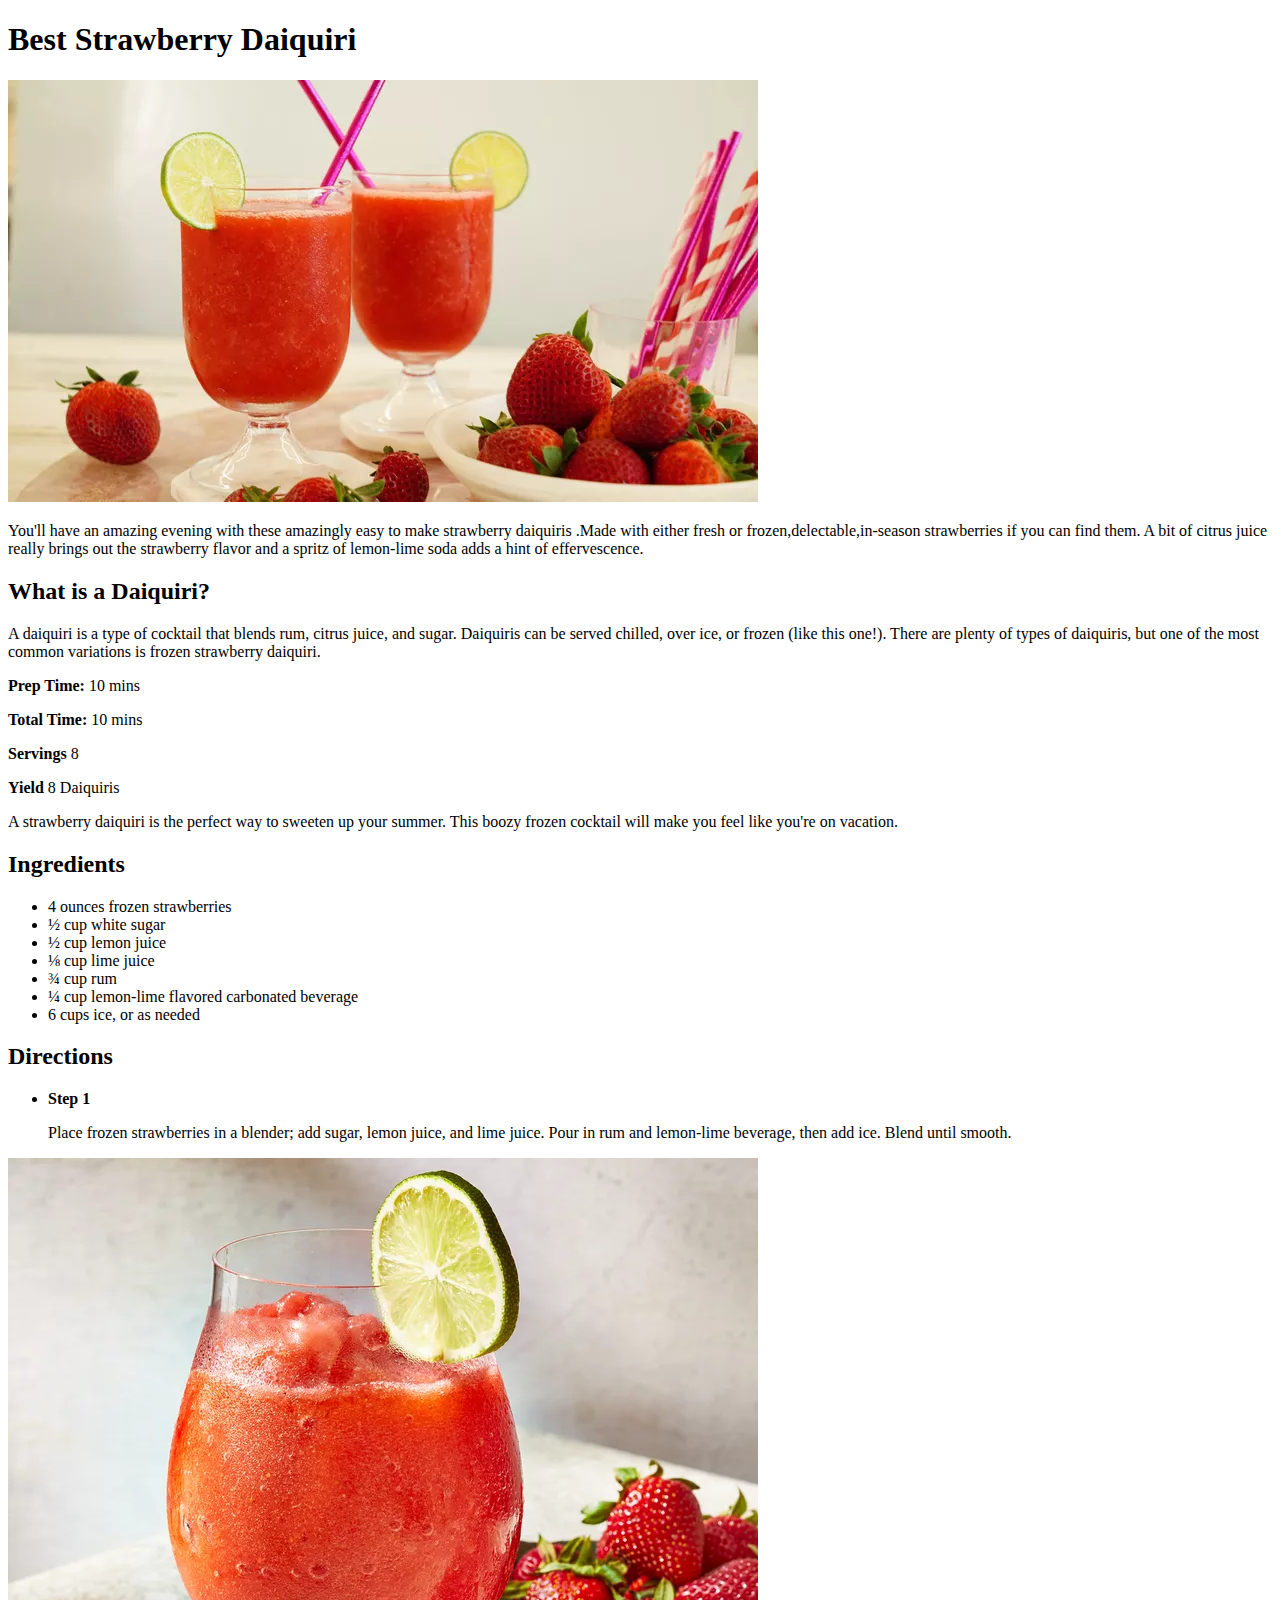
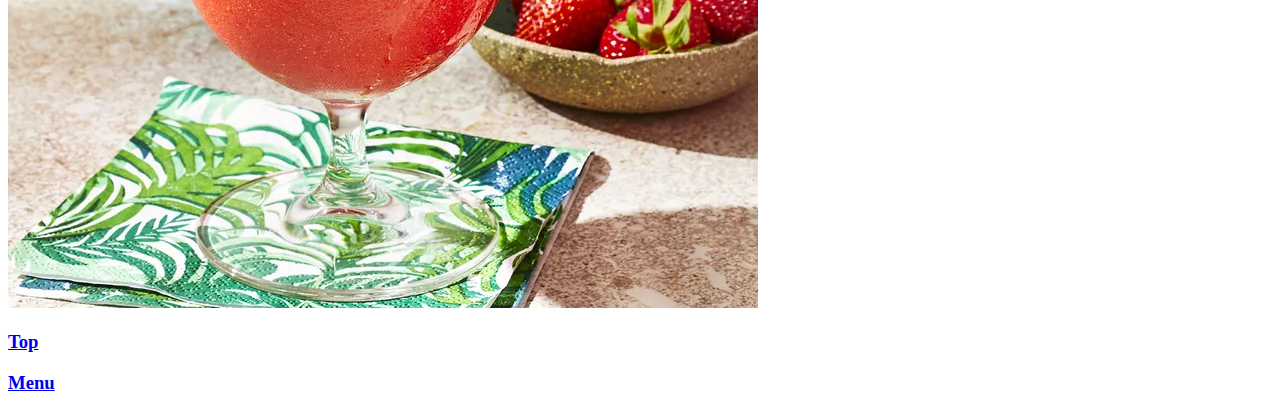
==== Recipes/Daiquiri.html @ 55ae9abc "Add Daiquiri page" ====
<!DOCTYPE html>
<html lang="en">
    <head>
        <meta charset="UTF-8">
        <title>Best Strawberry Daiquiri</title>
    </head>
        <body>
            <h1>Best Strawberry Daiquiri</h1>
            <img src="../Pictures/Daiquiri.webp">

            <p>You'll have an amazing evening with these amazingly easy to make strawberry daiquiris
            .Made with either fresh or frozen,delectable,in-season strawberries if you can find them.
            A bit of citrus juice really brings out the strawberry flavor and a spritz of lemon-lime soda
            adds a hint of effervescence.</p>

            <h2>What is a Daiquiri?</h2>
            <p>A daiquiri is a type of cocktail that blends rum, citrus juice, and sugar. Daiquiris
                 can be served chilled, over ice, or frozen (like this one!). There are plenty of 
                 types of daiquiris, but one of the most common variations is frozen strawberry 
                 daiquiri.</p>

       
           <p> <strong>Prep Time:</strong> 10 mins</p>    

            <p><strong>Total Time:</strong> 10 mins</p> 

           <p><strong>Servings</strong> 8</p> 

            <p><strong>Yield</strong> 8 Daiquiris</p>

        
    <break></break>

            <p>A strawberry daiquiri is the perfect way to sweeten up your summer. This boozy 
                frozen cocktail will make you feel like you're on vacation.</p>
                    
            <h2>Ingredients</h2>
                <ul>
                    <li>4 ounces frozen strawberries</li>
                    <li>½ cup white sugar</li>
                    <li>½ cup lemon juice</li>
                    <li>⅛ cup lime juice</li>
                    <li>¾ cup rum</li>
                    <li>¼ cup lemon-lime flavored carbonated beverage</li>
                    <li>6 cups ice, or as needed</li>
                </ul>
            <h2>Directions</h2>
                <ul>
                    <li><strong>Step 1</strong></li>
                    <p>Place frozen strawberries in a blender; add sugar, lemon juice, and 
                        lime juice. Pour in rum and lemon-lime beverage, then add ice. Blend until smooth.</p>
                </ul>
    <img src="../Pictures/strawberries.webp">
    
    <a href="Daiquiri.html"><h3>Top</h3></a>
    <a href="../index.html"><h3>Menu</h3></a>
        </body>




</html>
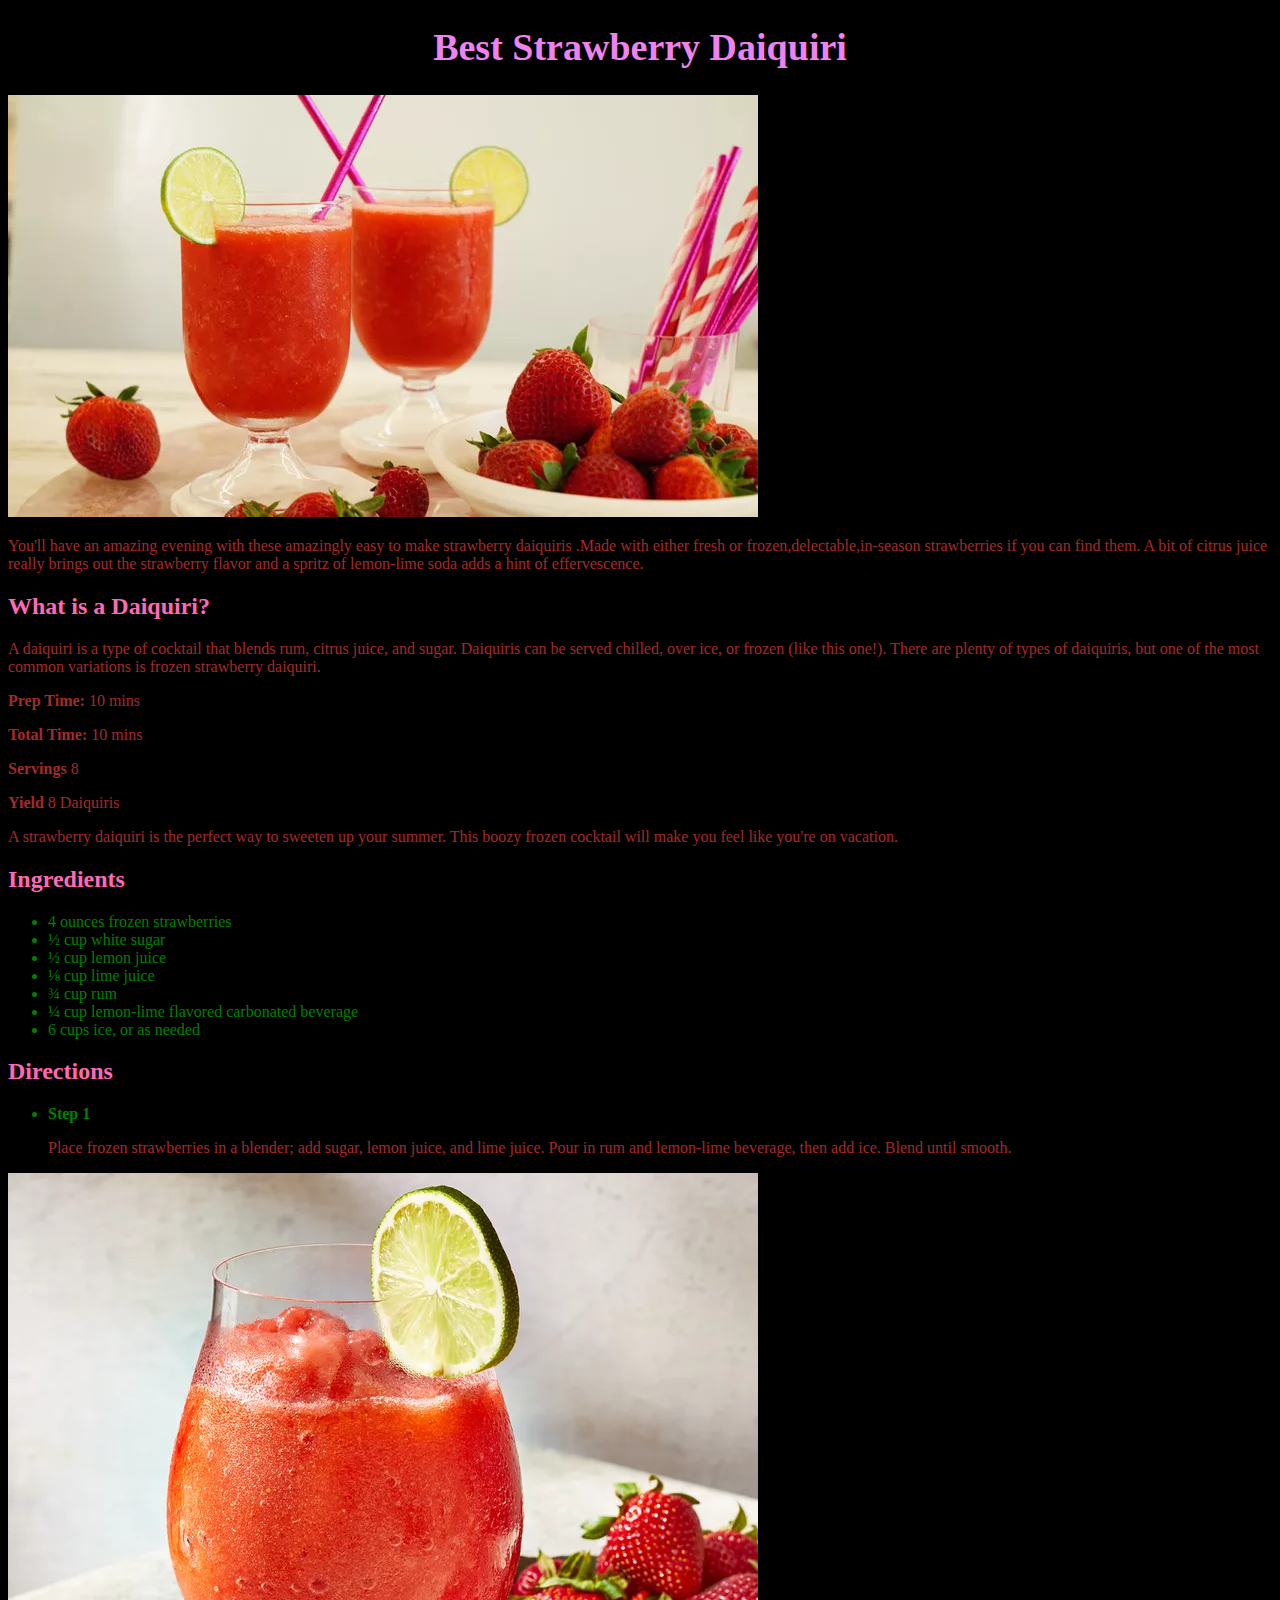
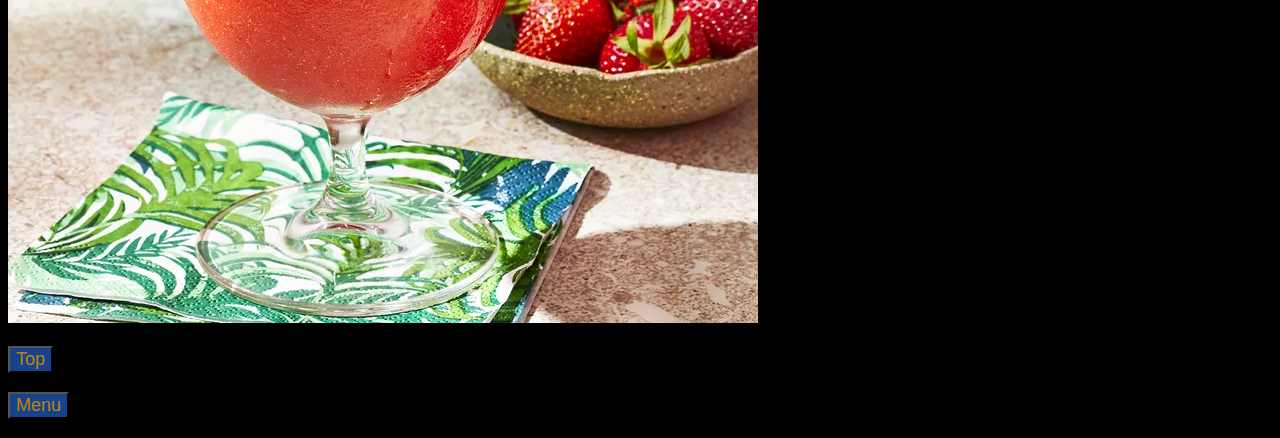
==== commit 3d2470d9: "Add Css to Index page etc" ====
--- a/Recipes/Daiquiri.html
+++ b/Recipes/Daiquiri.html
@@ -3,6 +3,11 @@
     <head>
         <meta charset="UTF-8">
         <title>Best Strawberry Daiquiri</title>
+        <link rel="stylesheet" href="../style.css"> 
+        <style>
+            button {color: darkgoldenrod; font: 1em sans-serif; font-size: 18px;
+            background-color: rgb(26, 66, 139); }
+        </style>
     </head>
         <body>
             <h1>Best Strawberry Daiquiri</h1>
@@ -20,7 +25,7 @@
                  daiquiri.</p>
 
        
-           <p> <strong>Prep Time:</strong> 10 mins</p>    
+           <p><strong>Prep Time:</strong> 10 mins</p>    
 
             <p><strong>Total Time:</strong> 10 mins</p> 
 
@@ -52,8 +57,8 @@
                 </ul>
     <img src="../Pictures/strawberries.webp">
     
-    <a href="Daiquiri.html"><h3>Top</h3></a>
-    <a href="../index.html"><h3>Menu</h3></a>
+    <a href="Daiquiri.html"><h3><button>Top</button></h3></a>
+    <a href="../index.html"><h3><button>Menu</button></h3></a>
         </body>
 
 
--- a/style.css
+++ b/style.css
@@ -0,0 +1,17 @@
+div {background-color: darkorange;}
+
+p {color: brown;}
+
+ul {color: green;}
+
+a {color: cyan;
+background-color: aqua;}
+
+h1 {color: violet; text-align: center; font-size: 38px;}
+
+h2 {color: hotpink;}
+
+* {background-color: black;}
+
+.alert {color:red;
+background-color: aliceblue;}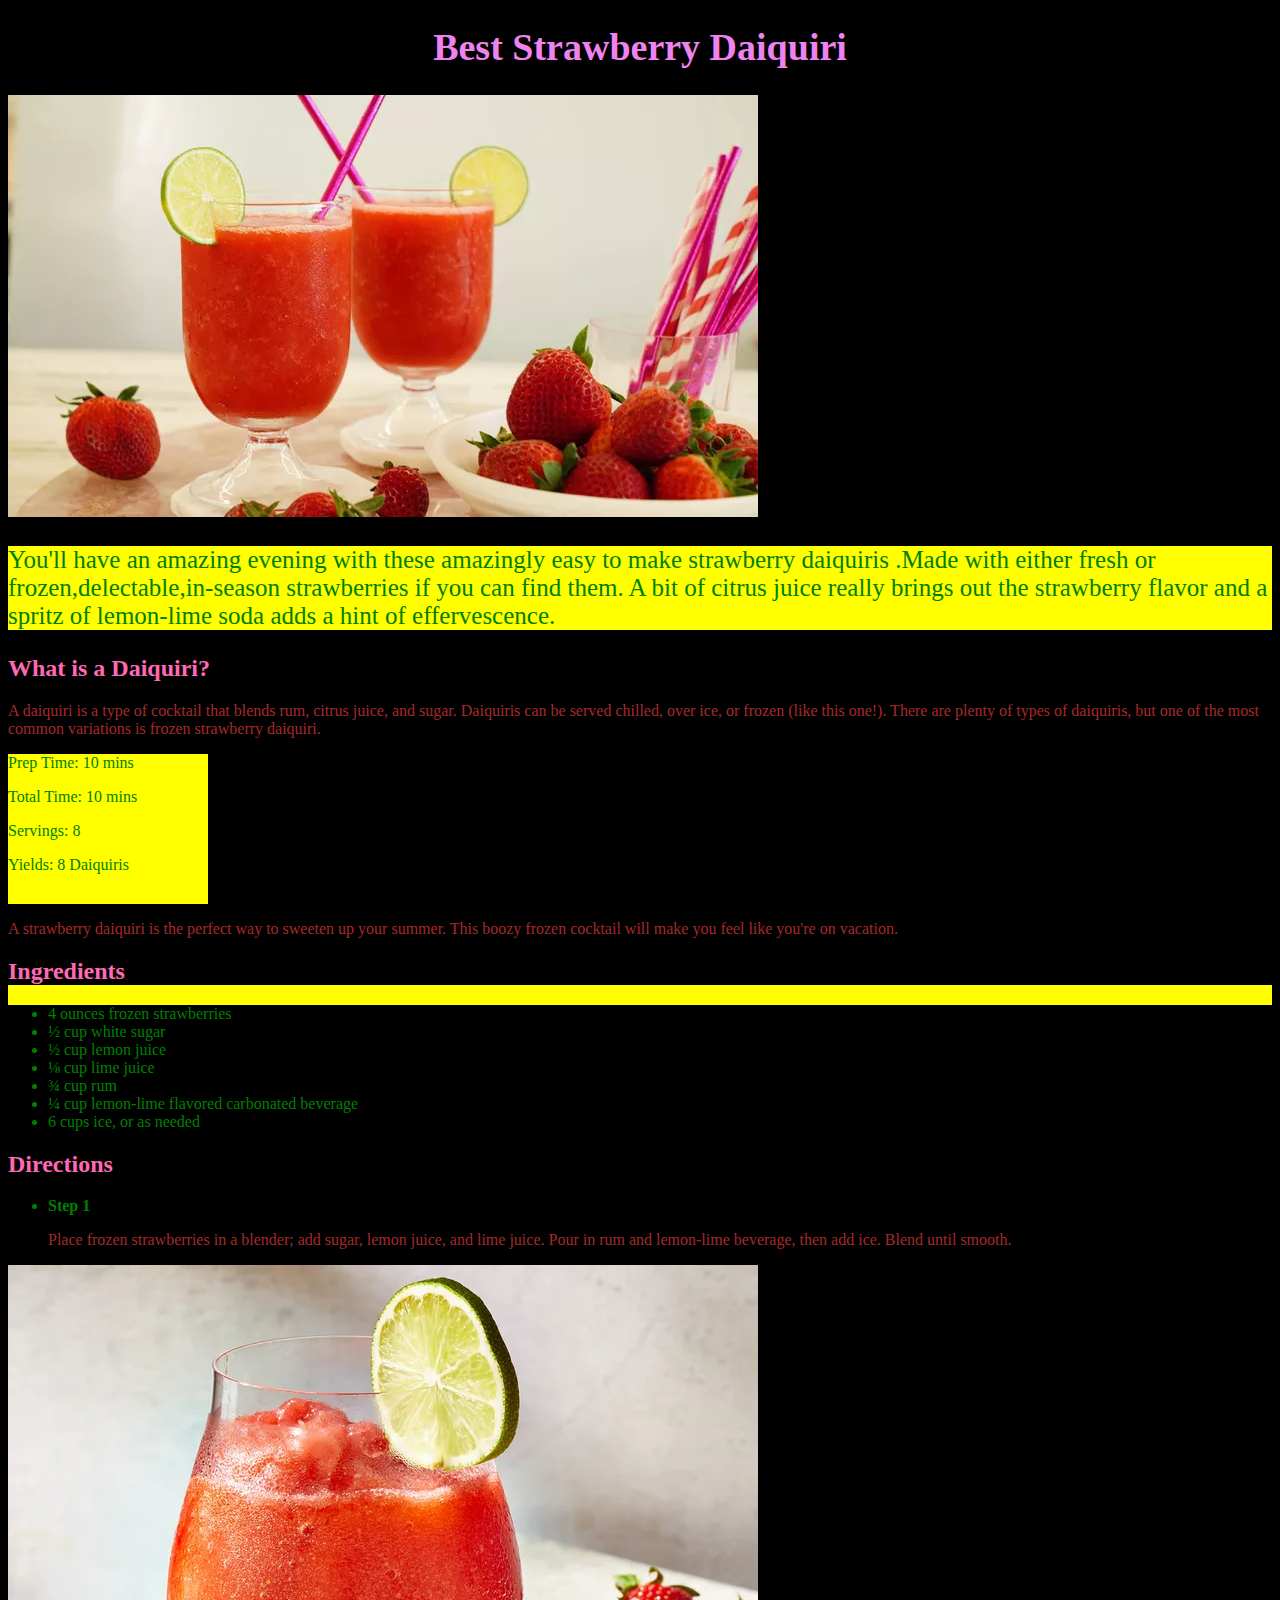
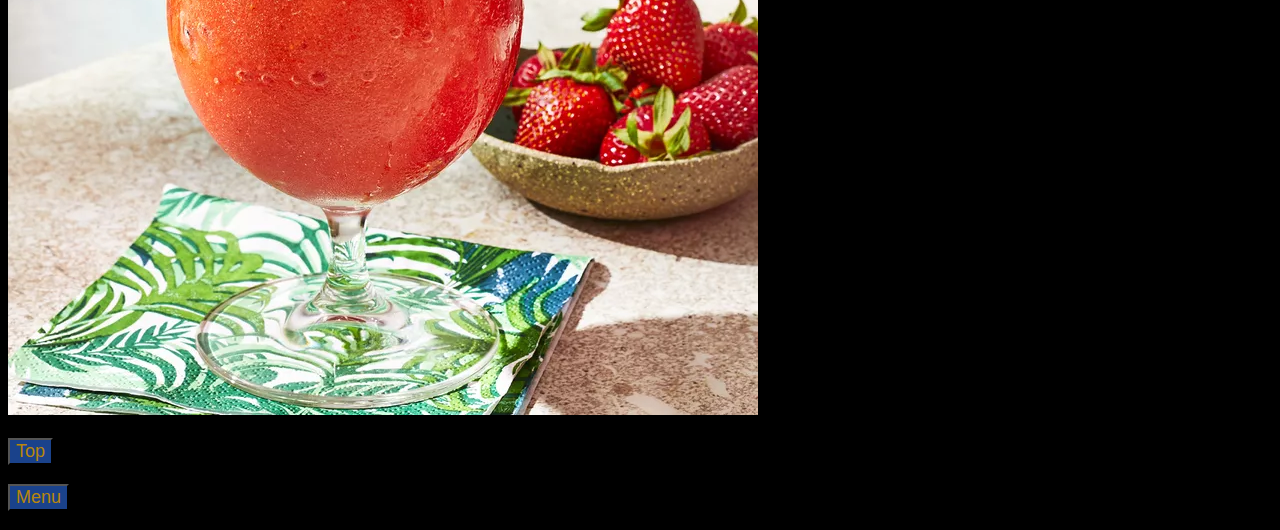
==== commit e878ecba: "Css practice" ====
--- a/Recipes/Daiquiri.html
+++ b/Recipes/Daiquiri.html
@@ -13,10 +13,10 @@
             <h1>Best Strawberry Daiquiri</h1>
             <img src="../Pictures/Daiquiri.webp">
 
-            <p>You'll have an amazing evening with these amazingly easy to make strawberry daiquiris
+            <div class="para"><p>You'll have an amazing evening with these amazingly easy to make strawberry daiquiris
             .Made with either fresh or frozen,delectable,in-season strawberries if you can find them.
             A bit of citrus juice really brings out the strawberry flavor and a spritz of lemon-lime soda
-            adds a hint of effervescence.</p>
+            adds a hint of effervescence.</p></div>
 
             <h2>What is a Daiquiri?</h2>
             <p>A daiquiri is a type of cocktail that blends rum, citrus juice, and sugar. Daiquiris
@@ -25,21 +25,22 @@
                  daiquiri.</p>
 
        
-           <p><strong>Prep Time:</strong> 10 mins</p>    
+          <div class="prep">
+            <p>Prep Time: 10 mins</p>
 
-            <p><strong>Total Time:</strong> 10 mins</p> 
+            <p>Total Time: 10 mins </p>
+                 <p>Servings: 8</p>
 
-           <p><strong>Servings</strong> 8</p> 
-
-            <p><strong>Yield</strong> 8 Daiquiris</p>
-
+                    <p>Yields: 8 Daiquiris</p>
+                        
+          </div>
         
     <break></break>
 
             <p>A strawberry daiquiri is the perfect way to sweeten up your summer. This boozy 
                 frozen cocktail will make you feel like you're on vacation.</p>
                     
-            <h2>Ingredients</h2>
+           <div id="ingr"> <h2>Ingredients</h2>
                 <ul>
                     <li>4 ounces frozen strawberries</li>
                     <li>½ cup white sugar</li>
@@ -48,7 +49,7 @@
                     <li>¾ cup rum</li>
                     <li>¼ cup lemon-lime flavored carbonated beverage</li>
                     <li>6 cups ice, or as needed</li>
-                </ul>
+                </ul></div>
             <h2>Directions</h2>
                 <ul>
                     <li><strong>Step 1</strong></li>
--- a/style.css
+++ b/style.css
@@ -1,17 +1,34 @@
-div {background-color: darkorange;}
+div {background-color: yellow;}
+
+.para {font-size: 25px;}
 
 p {color: brown;}
 
 ul {color: green;}
 
 a {color: cyan;
-background-color: aqua;}
+background-color: aqua;
+}
 
-h1 {color: violet; text-align: center; font-size: 38px;}
+h1 {color: violet; 
+    text-align: center; 
+    font-size: 38px;
+}
 
 h2 {color: hotpink;}
 
 * {background-color: black;}
 
 .alert {color:red;
-background-color: aliceblue;}+background-color: aliceblue;
+}
+
+.prep {width: 200px;
+     height: 150px;
+    }
+
+
+div p {font-size:25;
+    background-color: yellow;
+    color: green;
+}
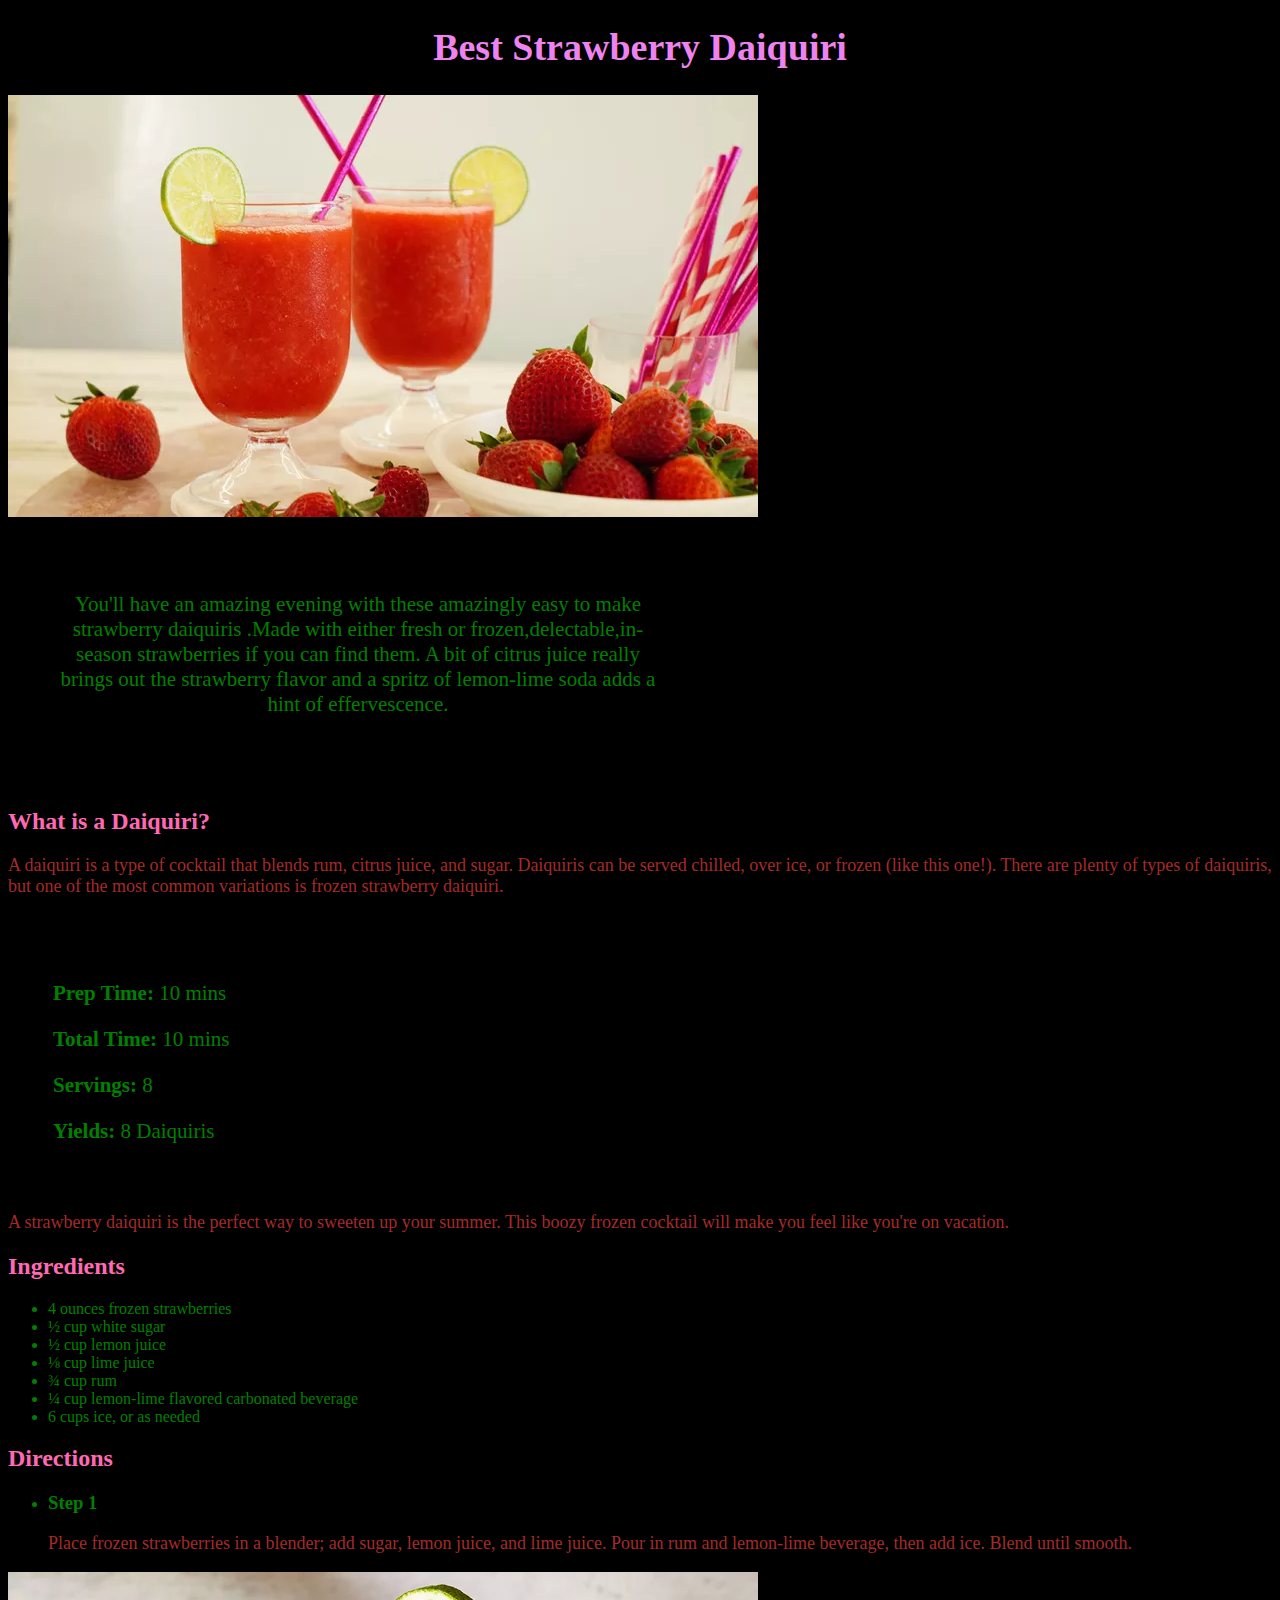
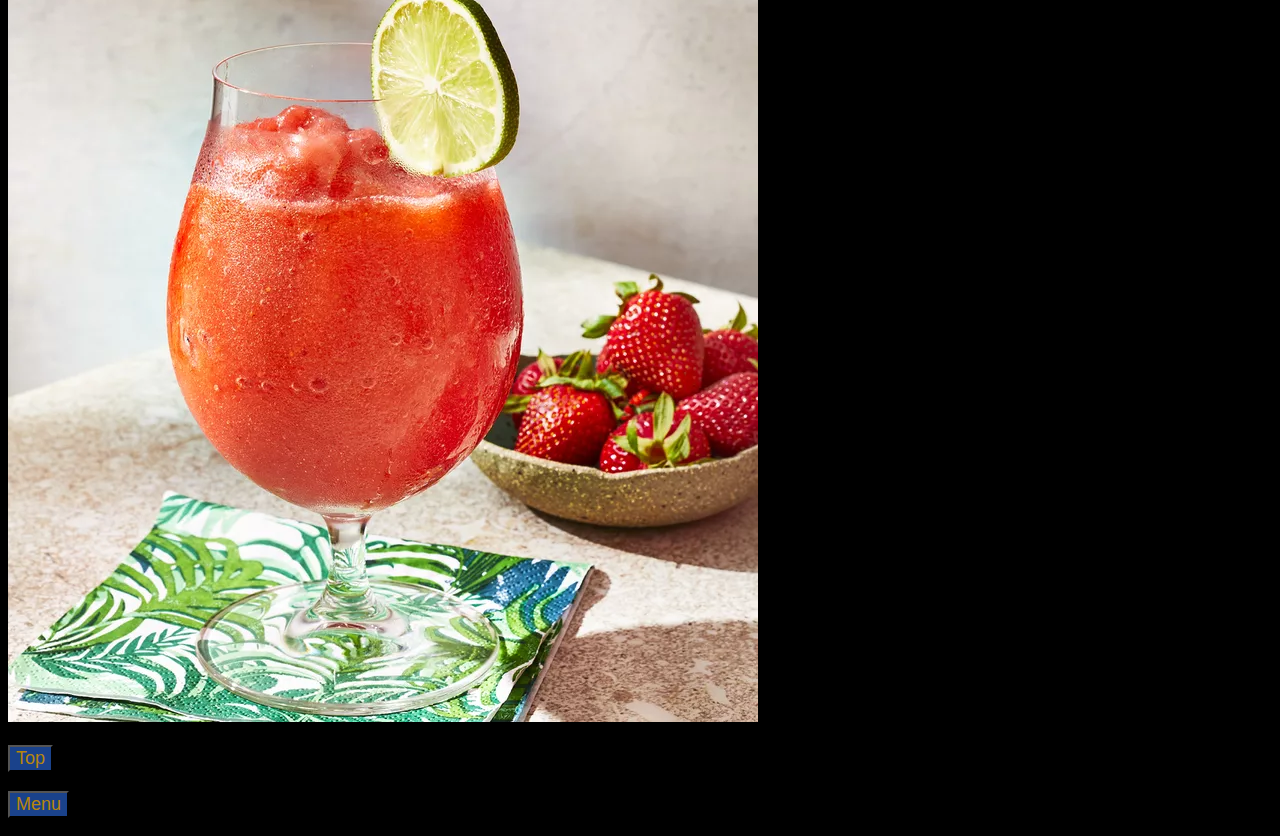
==== commit 24c04450: "More CSS practice" ====
--- a/Recipes/Daiquiri.html
+++ b/Recipes/Daiquiri.html
@@ -26,21 +26,20 @@
 
        
           <div class="prep">
-            <p>Prep Time: 10 mins</p>
+            
+            <p><strong>Prep Time:</strong> 10 mins</p>
 
-            <p>Total Time: 10 mins </p>
-                 <p>Servings: 8</p>
+            <p><strong>Total Time:</strong> 10 mins </p>
+                 <p><strong>Servings:</strong> 8</p>
 
-                    <p>Yields: 8 Daiquiris</p>
+                    <p><strong>Yields:</strong> 8 Daiquiris</p>
                         
           </div>
-        
-    <break></break>
 
             <p>A strawberry daiquiri is the perfect way to sweeten up your summer. This boozy 
                 frozen cocktail will make you feel like you're on vacation.</p>
                     
-           <div id="ingr"> <h2>Ingredients</h2>
+            <h2>Ingredients</h2>
                 <ul>
                     <li>4 ounces frozen strawberries</li>
                     <li>½ cup white sugar</li>
@@ -49,10 +48,10 @@
                     <li>¾ cup rum</li>
                     <li>¼ cup lemon-lime flavored carbonated beverage</li>
                     <li>6 cups ice, or as needed</li>
-                </ul></div>
+                </ul>
             <h2>Directions</h2>
                 <ul>
-                    <li><strong>Step 1</strong></li>
+                    <li><h3>Step 1</h3></li>
                     <p>Place frozen strawberries in a blender; add sugar, lemon juice, and 
                         lime juice. Pour in rum and lemon-lime beverage, then add ice. Blend until smooth.</p>
                 </ul>
--- a/style.css
+++ b/style.css
@@ -1,8 +1,14 @@
-div {background-color: yellow;}
+div {background-color: black;}
 
-.para {font-size: 25px;}
+.para {font-size: 28px;
+width: 600px;
+padding: 50px;
+text-align: center;}
 
-p {color: brown;}
+* {background-color: black;}
+
+p {color: brown;
+font-size: 18px;}
 
 ul {color: green;}
 
@@ -17,18 +23,25 @@
 
 h2 {color: hotpink;}
 
-* {background-color: black;}
+
 
 .alert {color:red;
 background-color: aliceblue;
 }
 
 .prep {width: 200px;
-     height: 150px;
+     height: 189px ;
+     padding: left 90px solid yellow;
+     margin: 20px solid yellow; 
+     border: 45px solid black;
+     font-size: 18px;
     }
 
 
-div p {font-size:25;
-    background-color: yellow;
+div p {font-size:21px;
+    background-color:black;
     color: green;
+   padding: left 90px solid yellow;
 }
+
+strong {background-color: black}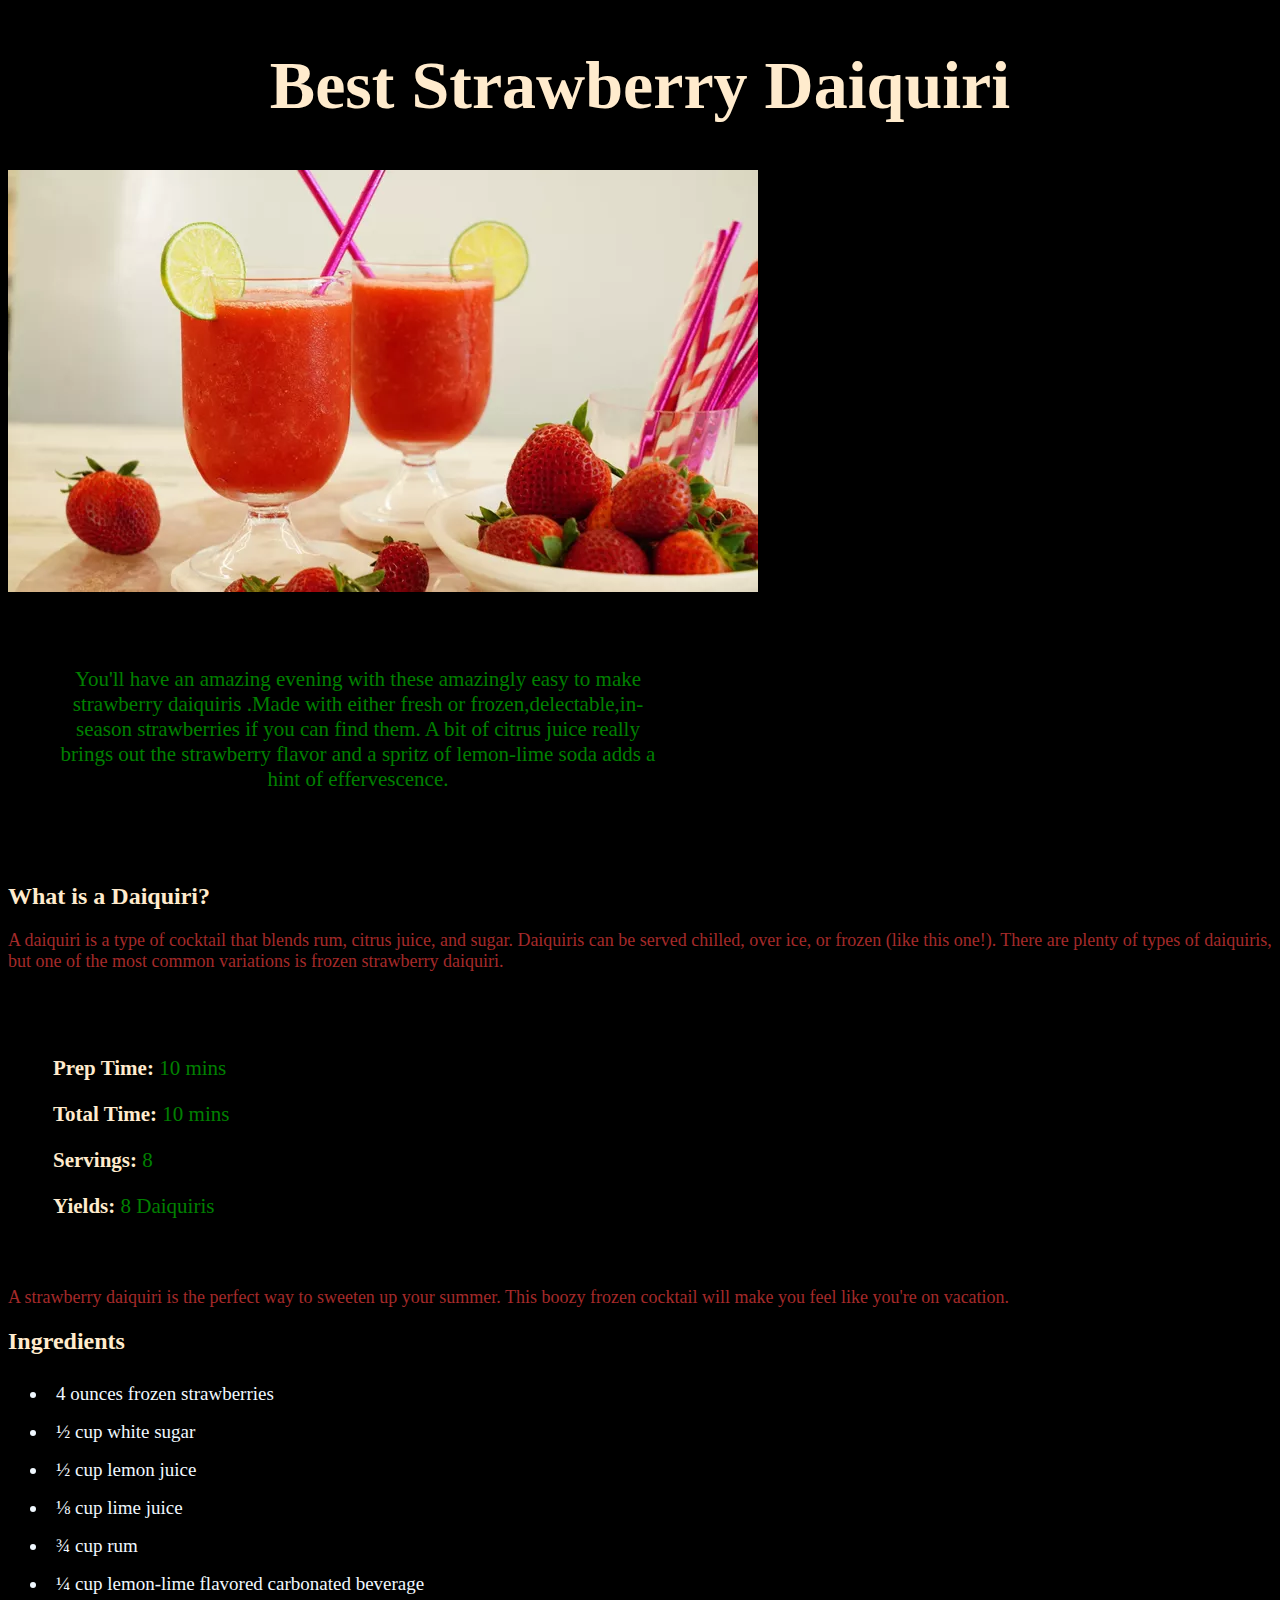
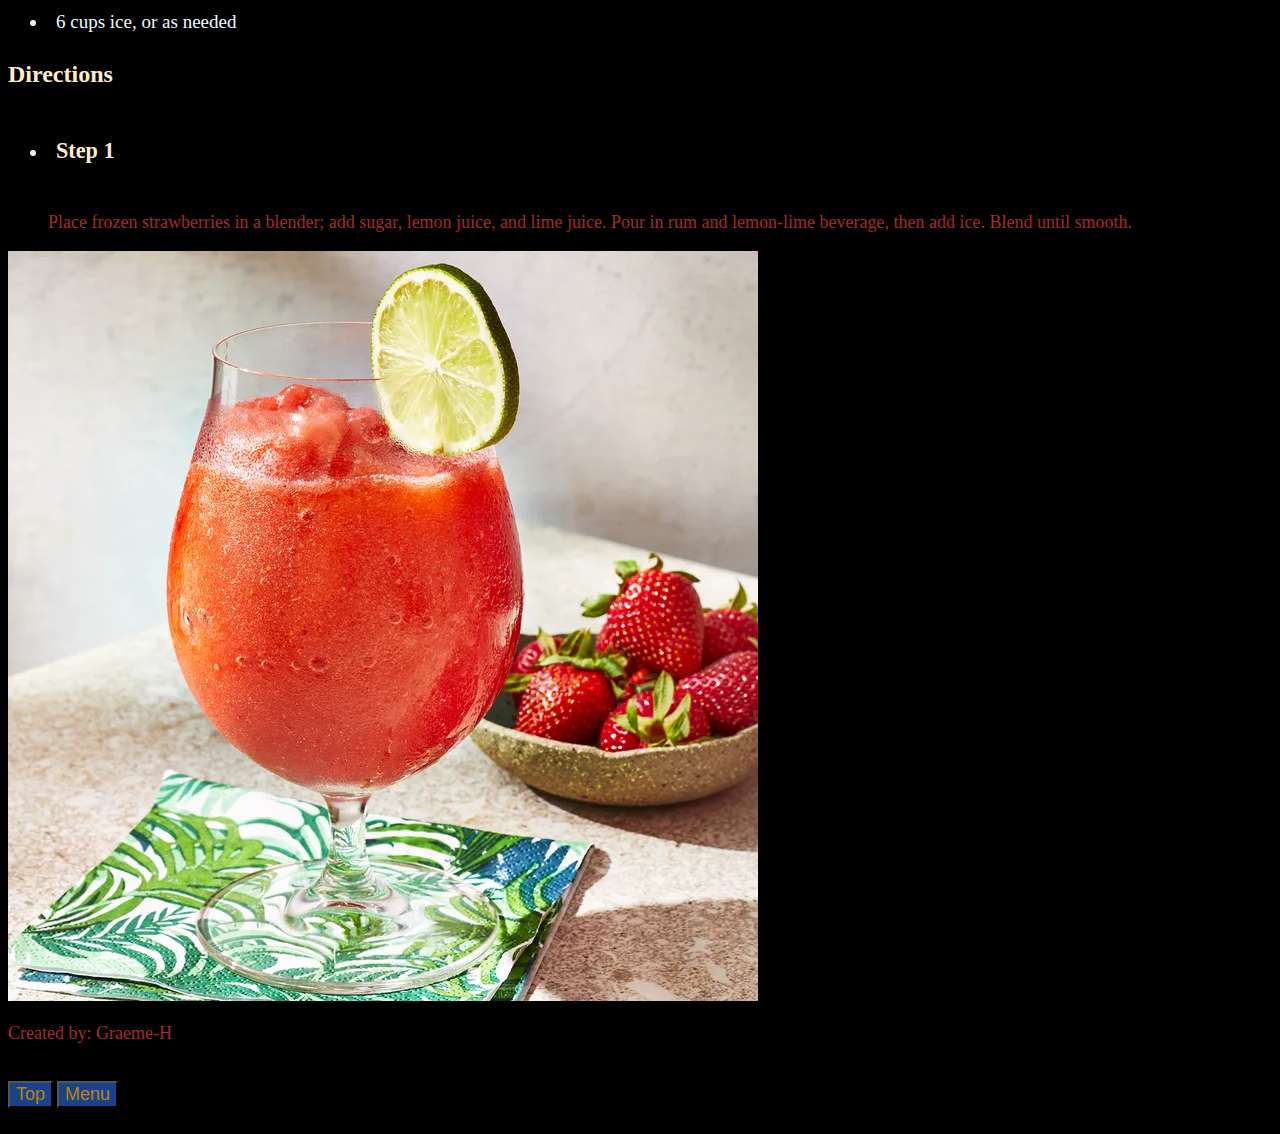
==== commit 7e6e97d1: "Add Css to Recipe pages" ====
--- a/Recipes/Daiquiri.html
+++ b/Recipes/Daiquiri.html
@@ -4,10 +4,7 @@
         <meta charset="UTF-8">
         <title>Best Strawberry Daiquiri</title>
         <link rel="stylesheet" href="../style.css"> 
-        <style>
-            button {color: darkgoldenrod; font: 1em sans-serif; font-size: 18px;
-            background-color: rgb(26, 66, 139); }
-        </style>
+        
     </head>
         <body>
             <h1>Best Strawberry Daiquiri</h1>
@@ -55,7 +52,7 @@
                     <p>Place frozen strawberries in a blender; add sugar, lemon juice, and 
                         lime juice. Pour in rum and lemon-lime beverage, then add ice. Blend until smooth.</p>
                 </ul>
-    <img src="../Pictures/strawberries.webp">
+    <img src="../Pictures/strawberries.webp"><p>Created by: Graeme-H</p>
     
     <a href="Daiquiri.html"><h3><button>Top</button></h3></a>
     <a href="../index.html"><h3><button>Menu</button></h3></a>
--- a/style.css
+++ b/style.css
@@ -1,11 +1,16 @@
 div {background-color: black;}
 
+button {color: darkgoldenrod;
+     font: 1em sans-serif;
+      font-size: 18px;
+    background-color: rgb(26, 66, 139); }
 .para {font-size: 28px;
 width: 600px;
 padding: 50px;
 text-align: center;}
 
-* {background-color: black;}
+* {background-color: black;
+color: blanchedalmond;}
 
 p {color: brown;
 font-size: 18px;}
@@ -16,17 +21,13 @@
 background-color: aqua;
 }
 
-h1 {color: violet; 
+h1 { 
     text-align: center; 
-    font-size: 38px;
+    font-size: 68px;
 }
 
-h2 {color: hotpink;}
-
-
-
 .alert {color:red;
-background-color: aliceblue;
+background-color: black;
 }
 
 .prep {width: 200px;
@@ -44,4 +45,23 @@
    padding: left 90px solid yellow;
 }
 
-strong {background-color: black}+strong {background-color: black}
+
+h3 {
+    display: inline-flex;
+   }
+
+#title {color: blanchedalmond;
+        text-align: center;
+        font-size: 45px;
+}
+
+li {color: aliceblue;
+    padding: 8px;
+    font-size: 19px;
+    
+    width: 500px;
+  
+}
+
+
